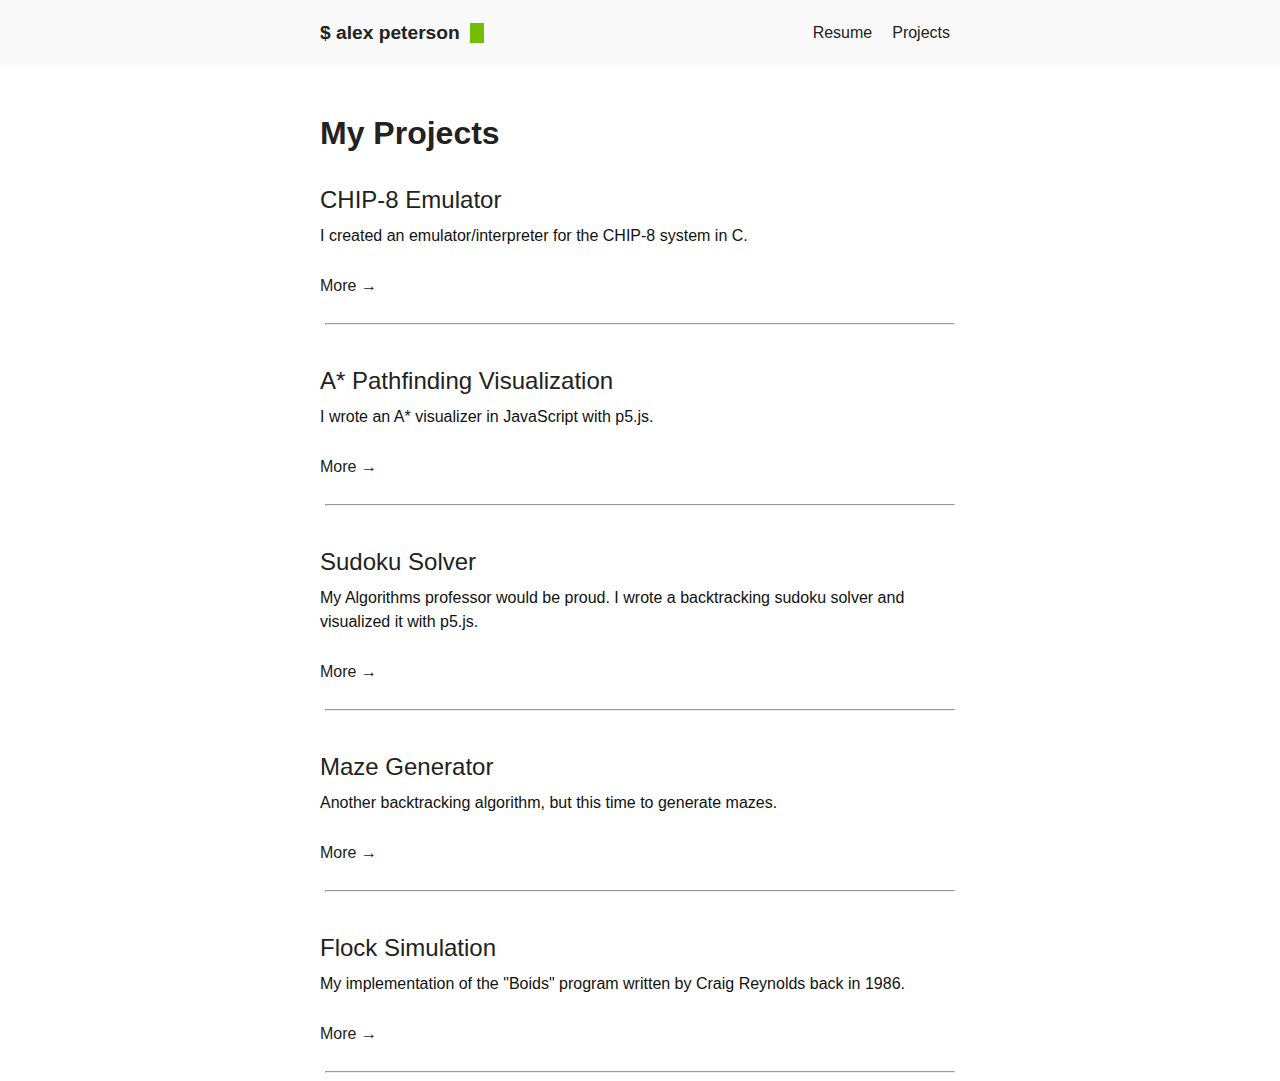
==== project-page.html @ 227ea31c "Added sudoku and changed pathfinding" ====
<!DOCTYPE html>
<html>

    <head>
        <title></title>
        <link rel="stylesheet" href="main.css">
    </head>

    <body>
        <div id="head-container">
            <div id="head-content">

                <a id="my-name" href="index.html">
                    <span>
                        <p> $ alex peterson </p>
                    </span>
                </a>

                <span id="links">
                    <a>Resume</a>
                    <a href="project-page.html">Projects</a>
                </span>

            </div>
        </div>

        <div id="body-container">
            <div id="body-content">
                <h>My Projects</h>
                <div class="project">
                    <p1>CHIP-8 Emulator</p1>
                    <p2>I created an emulator/interpreter for the CHIP-8 system in C.</p2>
                    <a href="projects/chip8.html">More →</a>
                    <hr>
                </div>

                <div class="project">
                    <p1>A* Pathfinding Visualization</p1>
                    <p2>I wrote an A* visualizer in JavaScript with p5.js.</p2>
                    <a href="projects/astar.html">More →</a>
                    <hr>
                </div>

                <div class="project">
                    <p1>Sudoku Solver</p1>
                    <p2>My Algorithms professor would be proud. I wrote a backtracking sudoku solver and visualized it with p5.js.</p2>
                    <a href="projects/sudoku.html">More →</a>
                    <hr>
                </div>

                <div class="project">
                    <p1>Maze Generator</p1>
                    <p2>Another backtracking algorithm, but this time to generate mazes.</p2>
                    <a href="">More →</a>
                    <hr>
                </div>

                <div class="project">
                    <p1>Flock Simulation</p1>
                    <p2>My implementation of the "Boids" program written by Craig Reynolds back in 1986.</p2>
                    <a href="">More →</a>
                    <hr>
                </div>

            </div>
        </div>

    </body>

</html>
---- main.css ----
:root {
    --text-color: #222;
    --secondary-text-color: #111;
    --bg-color: #fff;
    --header-color: #f9f9f9;
    --cursor-color: rgb(114, 190, 0); 
}

@media (prefers-color-scheme: dark) {
    :root {
        --text-color: #bbb;
        --secondary-text-color: #aaa;
        --bg-color: #292a2d;
        --header-color: #222326; 
        --cursor-color: greenyellow;
    }
    #contact-methods img {
        filter: invert(80%);
    }
    hr {
        opacity: 30%;
    }
}

* {
    font-family: -apple-system, BlinkMacSystemFont, "Segoe UI", Helvetica, "Apple Color Emoji", Arial, sans-serif, "Segoe UI Emoji", "Segoe UI Symbol";
}

body {
    background-color: var(--bg-color); 
    margin: 0;
}

#head-container {
    height: 65px;
    display: flex;    
    justify-content: center;

    background-color: var(--header-color);
}

#head-content {
    width: 50%;
    max-width: 790px;
    min-width: 590px;

    display: flex;
    flex-direction: row;
    justify-content: space-between;

    color: var(--text-color);
}

#head-content a {
    text-decoration: none;
    color: var(--text-color);
}

#my-name {
    display: flex;
    justify-content: space-between;
    align-items: center;

    font-size: larger;
    font-weight: bold;
}

#head-content p::after {
    width: 14px;
    height: 20px;
    margin-left: 5px;

    display: inline-block;
    vertical-align: text-bottom;

    content: "";

    background: var(--cursor-color);

    animation: cursor-blink 1.25s steps(2) infinite
}

@keyframes cursor-blink {
    0% {
        opacity: 0%;
    }
}

#links {
    display: flex;
    justify-content: space-between;
    align-items: center;
}

#links a {
    margin: 10px;
    vertical-align: middle;
}

#body-container {
    display: flex;
    justify-content: center;
    margin-top: 50px;
    color: var(--text-color);
}

#body-content {
    width: 50%;
    max-width: 710px;
    min-width: 590px;
}
#body-content h {
    font-size: xx-large;
    font-weight: bolder;
}
#body-content a {
    text-decoration: none;
    display: inline-block;
    color: var(--text-color);
}

#body-content img {
   max-width: 350px;
}

#images {
    display: flex;
    flex-direction: row;
    flex-wrap: wrap;
    justify-content: space-around;
}

#projects, #about-me, #contact-me {
    margin-top: 50px;
    text-decoration: none;
    color: var(--text-color);
}

#contact-methods {
    padding: 10px;
}

#contact-methods a {
    margin: 0px 10px 0px 0px;
}

.project p1 {
    display: block;
    padding-top: 34px;
    font-size:x-large;
}
.project p2 {
    display:block;
    padding-top: 10px;
    line-height: 1.5;
    color: var(--secondary-text-color);
}
.project a {
    display: block;
    padding: 29px 0px 20px 0px;
    text-decoration: none;
    color: var(--text-color);
}

hr {
    width: 98%;
}

#display-canvas {
    margin: 20px 0 10px 0;
    display: flex;
    justify-content: center;
}

canvas {
    width: 90% !important;
    height: 90% !important;
    border: 2px solid;
    border-color: var(--header-color);
}

#button-container {
    display: flex;
    justify-content: center;

}
button, select {
    margin: 10px;
    width: 70px;
    height: 40px;

    color: var(--text-color);
    background-color: var(--header-color);

    border: 2px solid;
    border-color: var(--header-color);
    border-radius: 5px;
}

select {
    width: 90px;
}
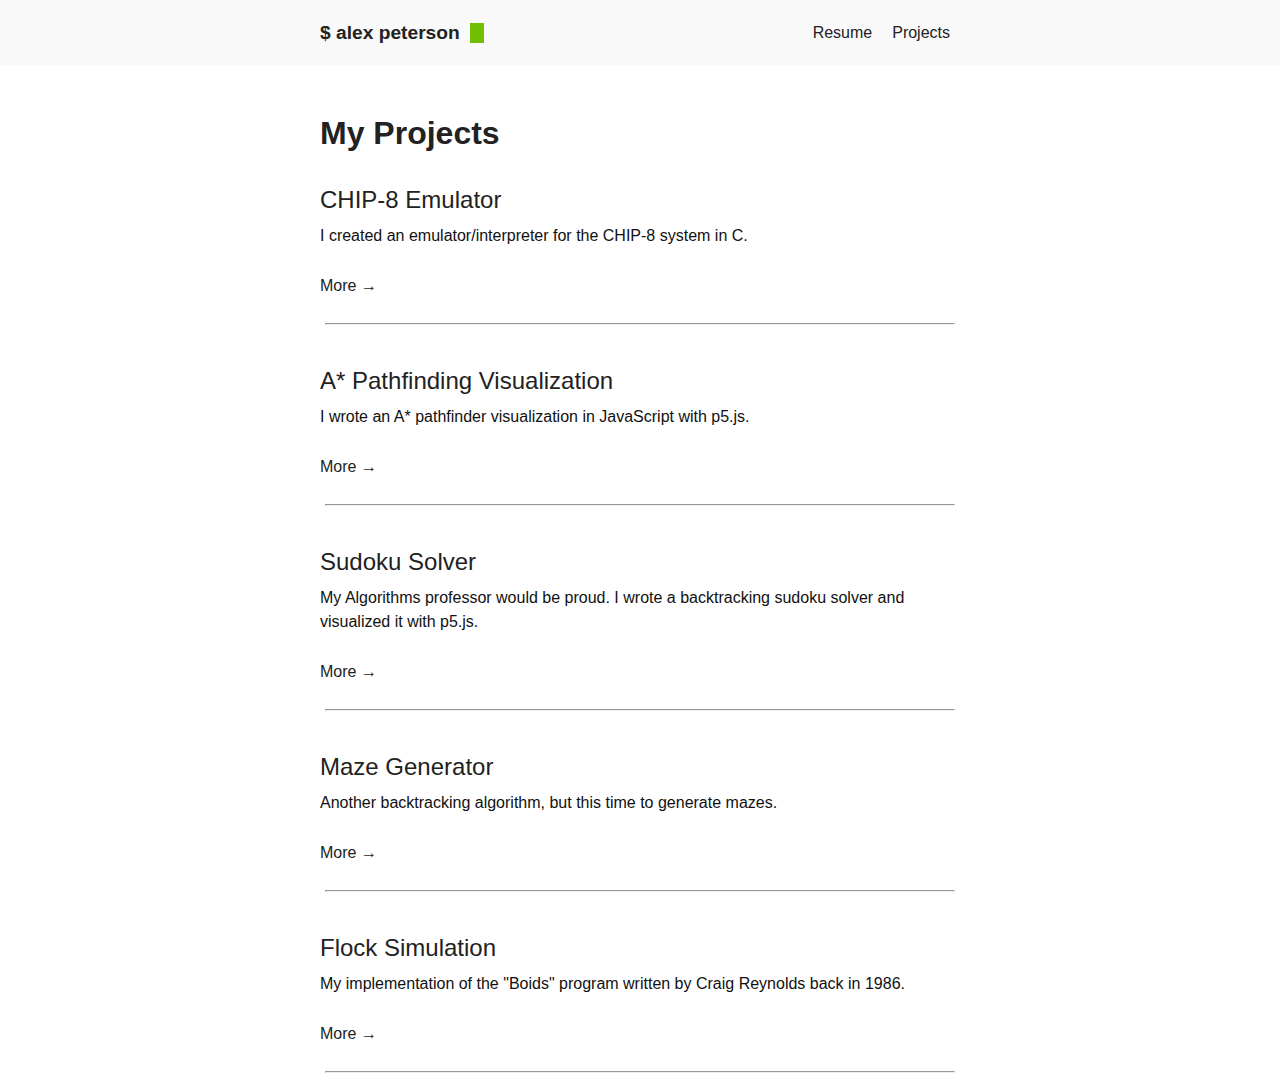
==== commit bb4b9e4d: "Added maze page" ====
--- a/project-page.html
+++ b/project-page.html
@@ -36,7 +36,7 @@
 
                 <div class="project">
                     <p1>A* Pathfinding Visualization</p1>
-                    <p2>I wrote an A* visualizer in JavaScript with p5.js.</p2>
+                    <p2>I wrote an A* pathfinder visualization in JavaScript with p5.js.</p2>
                     <a href="projects/astar.html">More →</a>
                     <hr>
                 </div>
@@ -51,7 +51,7 @@
                 <div class="project">
                     <p1>Maze Generator</p1>
                     <p2>Another backtracking algorithm, but this time to generate mazes.</p2>
-                    <a href="">More →</a>
+                    <a href="projects/maze.html">More →</a>
                     <hr>
                 </div>
 
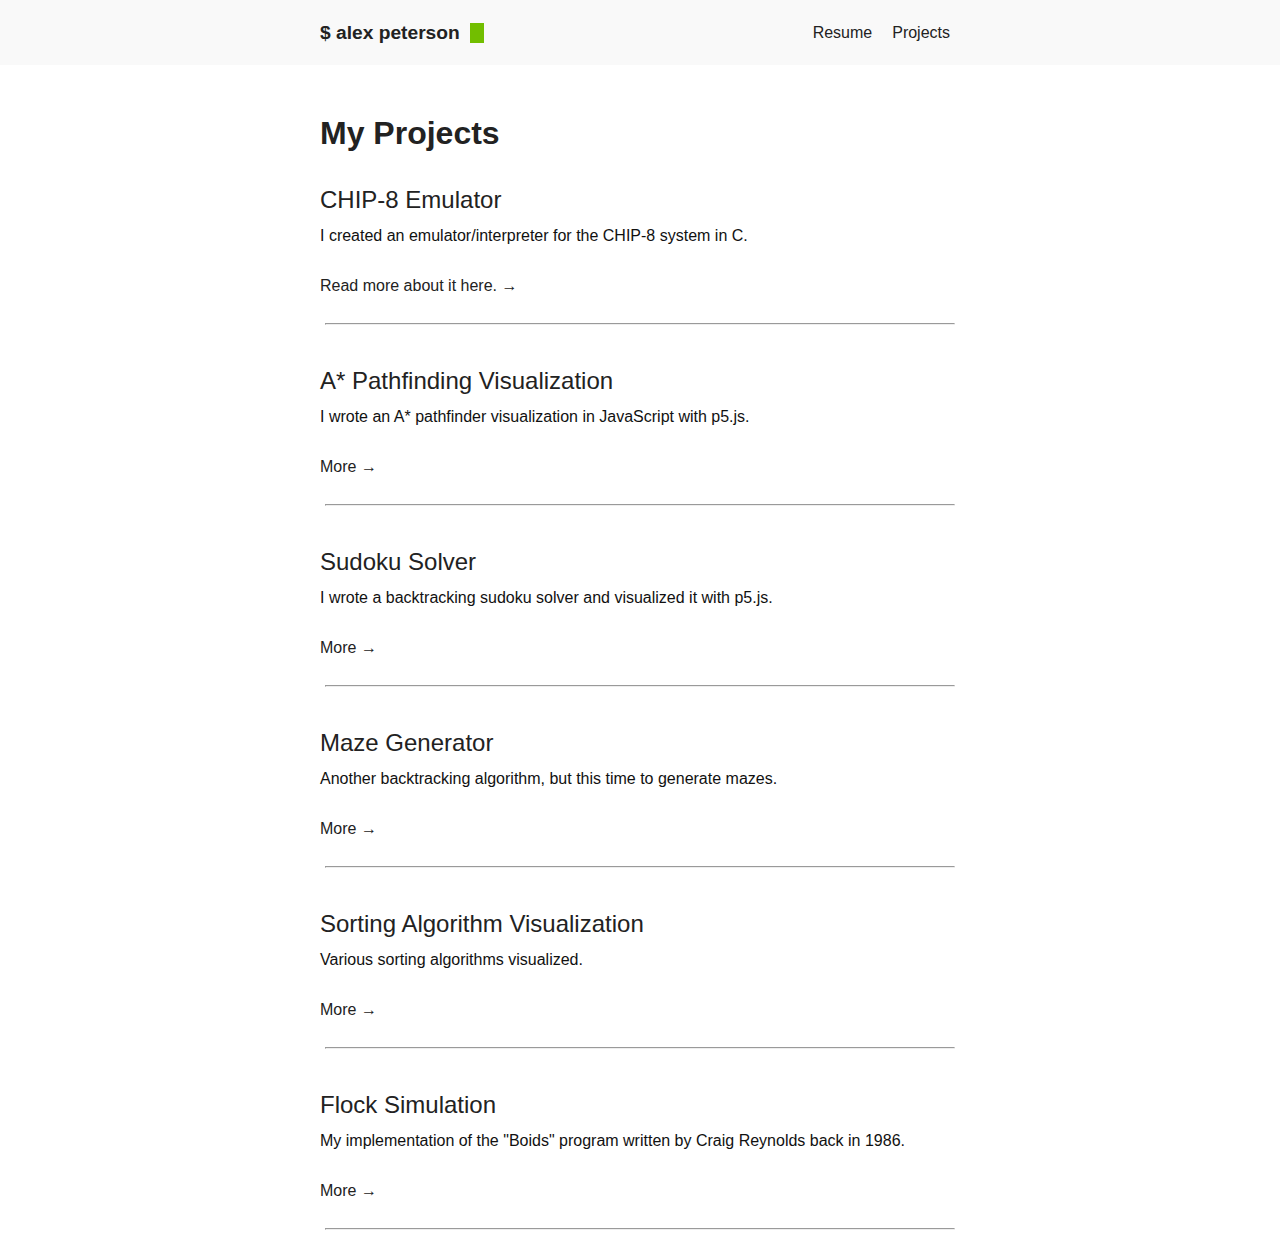
==== commit f60c42a6: "Old changes" ====
--- a/project-page.html
+++ b/project-page.html
@@ -30,7 +30,7 @@
                 <div class="project">
                     <p1>CHIP-8 Emulator</p1>
                     <p2>I created an emulator/interpreter for the CHIP-8 system in C.</p2>
-                    <a href="projects/chip8.html">More →</a>
+                    <a href="projects/chip8.html">Read more about it here. →</a>
                     <hr>
                 </div>
 
@@ -43,7 +43,7 @@
 
                 <div class="project">
                     <p1>Sudoku Solver</p1>
-                    <p2>My Algorithms professor would be proud. I wrote a backtracking sudoku solver and visualized it with p5.js.</p2>
+                    <p2>I wrote a backtracking sudoku solver and visualized it with p5.js.</p2>
                     <a href="projects/sudoku.html">More →</a>
                     <hr>
                 </div>
@@ -56,9 +56,16 @@
                 </div>
 
                 <div class="project">
+                    <p1>Sorting Algorithm Visualization</p1>
+                    <p2>Various sorting algorithms visualized.</p2>
+                    <a href="projects/sorting.html">More →</a>
+                    <hr>
+                </div>
+
+                <div class="project">
                     <p1>Flock Simulation</p1>
                     <p2>My implementation of the "Boids" program written by Craig Reynolds back in 1986.</p2>
-                    <a href="">More →</a>
+                    <a href="projects/boids.html">More →</a>
                     <hr>
                 </div>
 
@@ -67,4 +74,4 @@
 
     </body>
 
-</html>+</html>
--- a/main.css
+++ b/main.css
@@ -163,6 +163,12 @@
     color: var(--text-color);
 }
 
+.project img {
+    display: block;
+    margin-left: auto;
+    margin-right: auto;
+}
+
 hr {
     width: 98%;
 }
